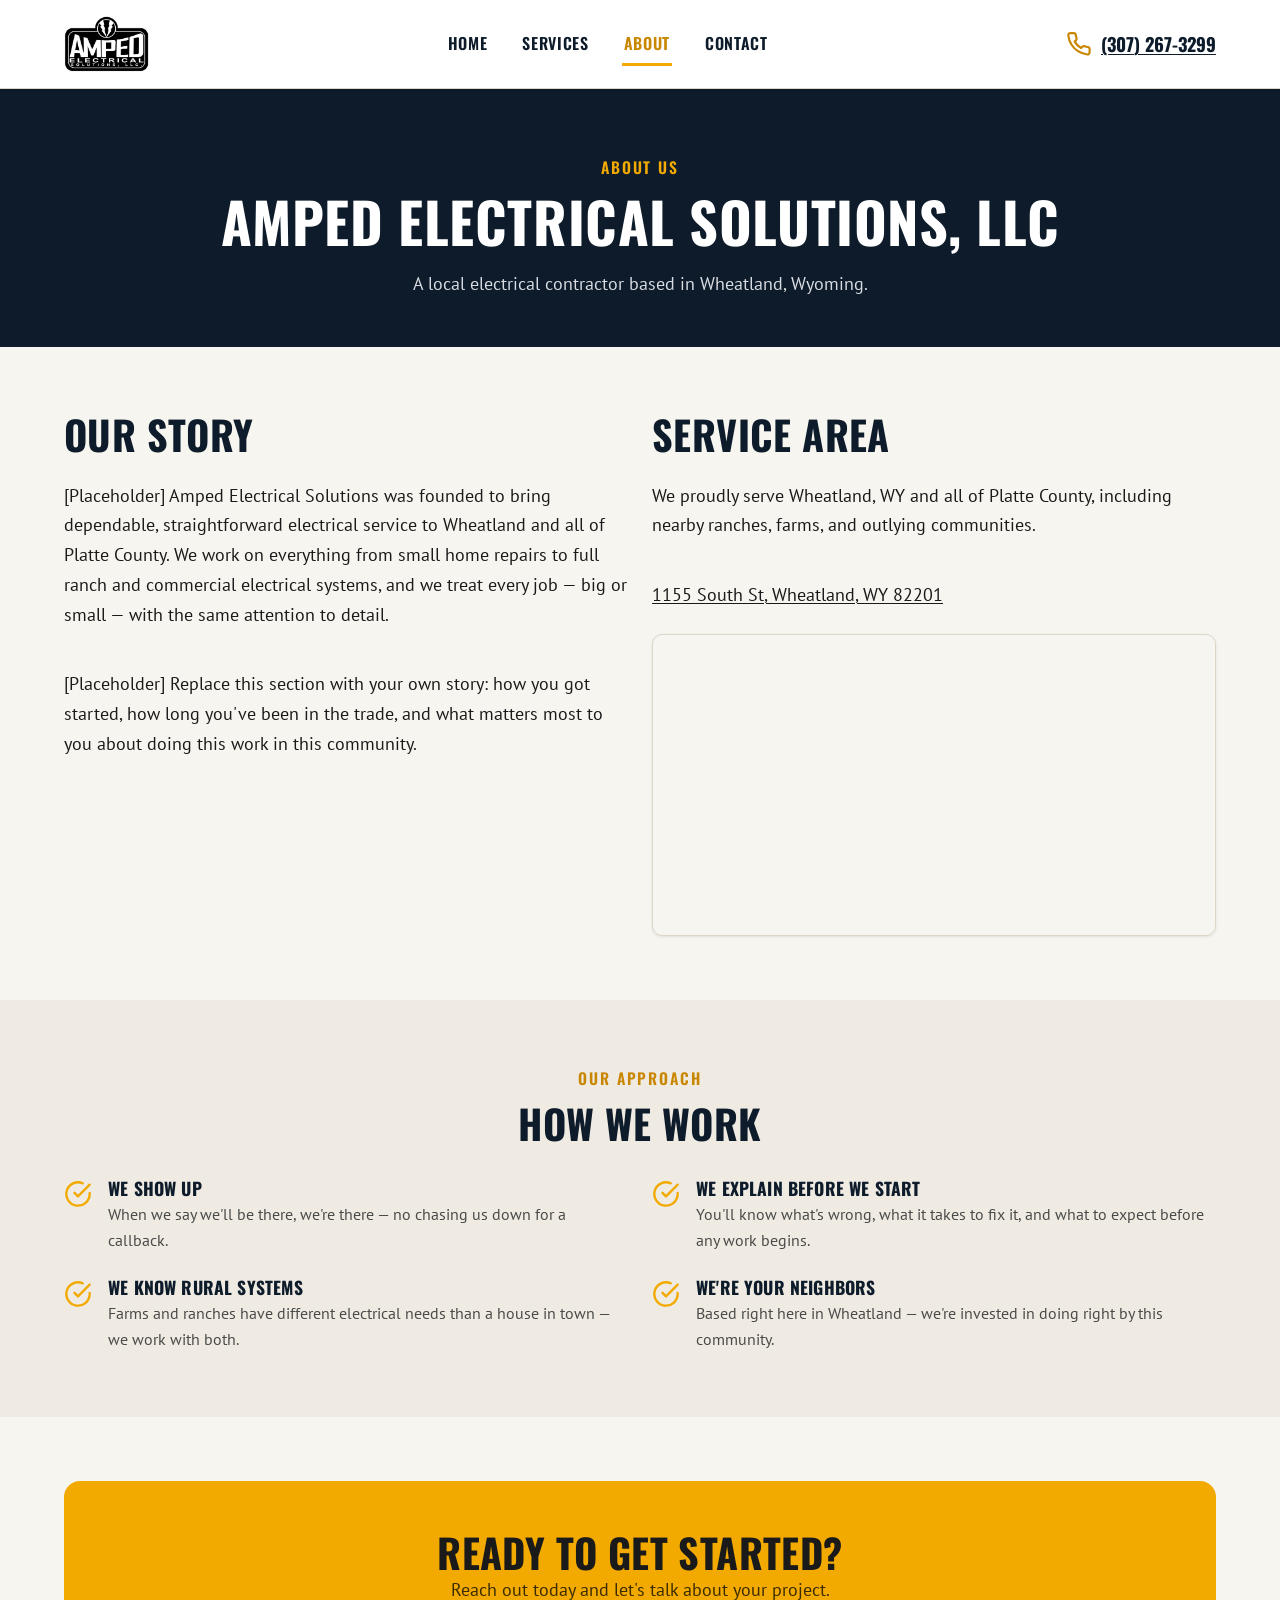
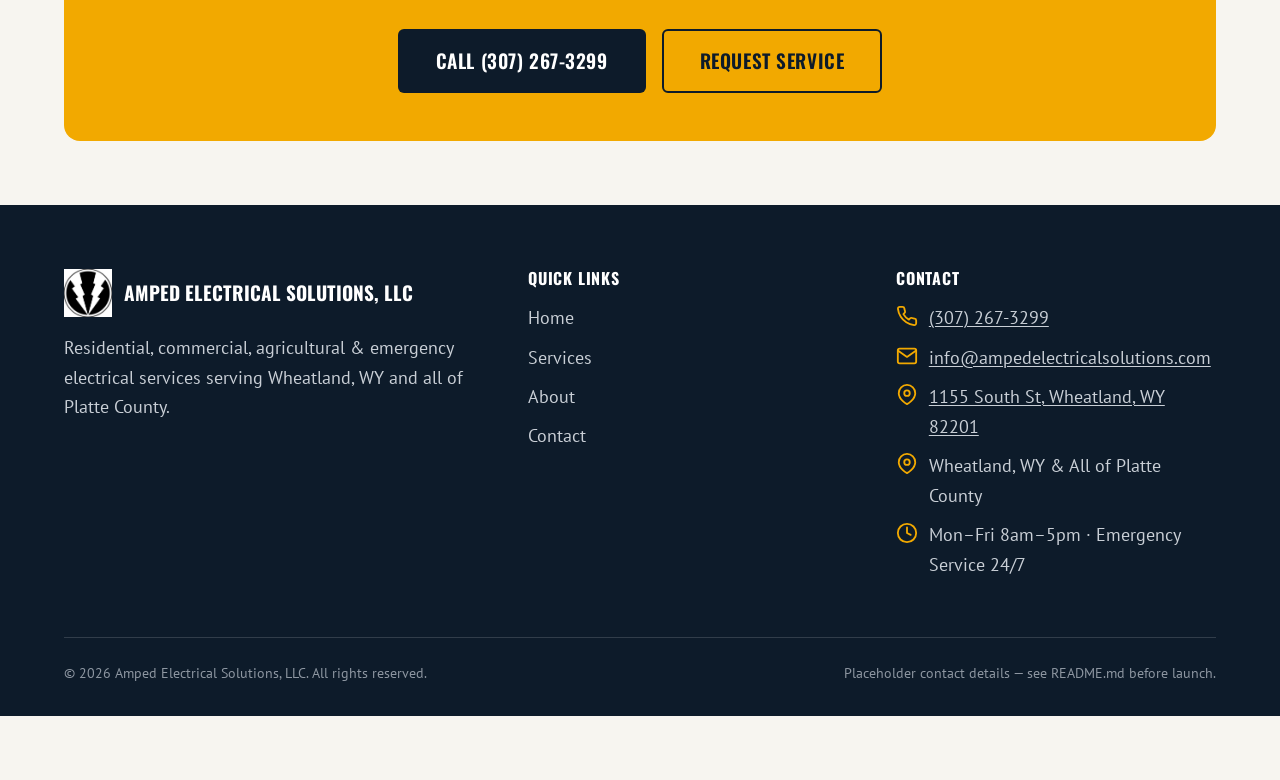
==== about.html @ ca1d5d96 "Initial commit: Amped Electrical Solutions website 4-page static site (Home, Services, About, Contac" ====
<!DOCTYPE html>
<html lang="en">
<head>
  <meta charset="UTF-8">
  <meta name="viewport" content="width=device-width, initial-scale=1">
  <title>About Us | Amped Electrical Solutions, LLC</title>
  <meta name="description" content="Amped Electrical Solutions, LLC is a local electrical contractor serving Wheatland, WY and all of Platte County.">
  <meta name="theme-color" content="#0D1B2A">
  <link rel="canonical" href="https://ampedelectricalsolutions.com/about.html">
  <link rel="icon" type="image/png" href="assets/images/logo-icon.png">
  <link rel="apple-touch-icon" href="assets/images/logo-icon.png">
  <meta property="og:type" content="website">
  <meta property="og:url" content="https://ampedelectricalsolutions.com/about.html">
  <meta property="og:title" content="About Us | Amped Electrical Solutions, LLC">
  <meta property="og:description" content="Amped Electrical Solutions, LLC is a local electrical contractor serving Wheatland, WY and all of Platte County.">
  <meta property="og:image" content="https://ampedelectricalsolutions.com/assets/images/logo-main.png">
  <link rel="preconnect" href="https://fonts.googleapis.com">
  <link rel="preconnect" href="https://fonts.gstatic.com" crossorigin>
  <link href="https://fonts.googleapis.com/css2?family=Oswald:wght@500;600;700&family=PT+Sans:wght@400;700&display=swap" rel="stylesheet">
  <link rel="stylesheet" href="assets/css/styles.css">
</head>
<body>
  <a class="skip-link" href="#main">Skip to main content</a>

  <header class="site-header">
    <div class="container">
      <a href="index.html" class="logo-link" aria-label="Amped Electrical Solutions, LLC — Home">
        <img class="logo-img" src="assets/images/logo-main.png" alt="Amped Electrical Solutions, LLC"
             width="210" height="135"
             onerror="this.style.display='none'; this.nextElementSibling.style.display='flex';">
        <span class="logo-wordmark" style="display:none;">
          <span class="name">Amped Electrical</span>
          <span class="tagline">Solutions, LLC</span>
        </span>
      </a>

      <button class="nav-toggle" aria-expanded="false" aria-controls="main-nav">
        <svg viewBox="0 0 24 24" fill="none" stroke="currentColor" stroke-width="2" stroke-linecap="round" aria-hidden="true"><line x1="3" y1="6" x2="21" y2="6"/><line x1="3" y1="12" x2="21" y2="12"/><line x1="3" y1="18" x2="21" y2="18"/></svg>
        Menu
      </button>

      <nav class="main-nav" id="main-nav" aria-label="Primary">
        <ul>
          <li><a href="index.html">Home</a></li>
          <li><a href="services.html">Services</a></li>
          <li><a href="about.html" aria-current="page">About</a></li>
          <li><a href="contact.html">Contact</a></li>
        </ul>
      </nav>

      <div class="header-actions">
        <a class="header-phone" href="tel:+13072673299">
          <svg viewBox="0 0 24 24" fill="none" stroke="currentColor" stroke-width="2" stroke-linecap="round" stroke-linejoin="round" aria-hidden="true"><path d="M22 16.92v3a2 2 0 0 1-2.18 2 19.79 19.79 0 0 1-8.63-3.07 19.5 19.5 0 0 1-6-6 19.79 19.79 0 0 1-3.07-8.67A2 2 0 0 1 4.11 2h3a2 2 0 0 1 2 1.72c.127.96.361 1.903.7 2.81a2 2 0 0 1-.45 2.11L8.09 9.91a16 16 0 0 0 6 6l1.27-1.27a2 2 0 0 1 2.11-.45c.907.339 1.85.573 2.81.7A2 2 0 0 1 22 16.92z"/></svg>
          <span class="phone-text">(307) 267-3299</span>
        </a>
      </div>
    </div>
  </header>

  <main id="main">

    <section class="page-hero">
      <div class="container">
        <span class="eyebrow">About Us</span>
        <h1>Amped Electrical Solutions, LLC</h1>
        <p>A local electrical contractor based in Wheatland, Wyoming.</p>
      </div>
    </section>

    <section>
      <div class="container">
        <div class="grid grid-2" style="align-items:flex-start;">
          <div class="stack">
            <h2>Our Story</h2>
            <p>[Placeholder] Amped Electrical Solutions was founded to bring dependable, straightforward electrical service to Wheatland and all of Platte County. We work on everything from small home repairs to full ranch and commercial electrical systems, and we treat every job — big or small — with the same attention to detail.</p>
            <p>[Placeholder] Replace this section with your own story: how you got started, how long you've been in the trade, and what matters most to you about doing this work in this community.</p>
          </div>

          <div class="stack">
            <h2>Service Area</h2>
            <p>We proudly serve Wheatland, WY and all of Platte County, including nearby ranches, farms, and outlying communities.</p>
            <p>
              <a href="https://www.google.com/maps/search/?api=1&query=1155+South+St%2C+Wheatland%2C+WY+82201" target="_blank" rel="noopener">1155 South St, Wheatland, WY 82201</a>
            </p>
            <div class="map-embed">
              <iframe title="Map showing Amped Electrical Solutions, LLC at 1155 South St, Wheatland, WY 82201"
                      src="https://www.google.com/maps?q=1155+South+St,+Wheatland,+WY+82201&output=embed"
                      loading="lazy" referrerpolicy="no-referrer-when-downgrade"></iframe>
            </div>
          </div>
        </div>
      </div>
    </section>

    <section class="section-alt">
      <div class="container">
        <div class="section-head center">
          <span class="eyebrow">Our Approach</span>
          <h2>How We Work</h2>
        </div>
        <div class="grid grid-2">
          <div class="reason">
            <svg viewBox="0 0 24 24" fill="none" stroke="currentColor" stroke-width="2" stroke-linecap="round" stroke-linejoin="round" aria-hidden="true"><path d="M22 11.08V12a10 10 0 1 1-5.93-9.14"/><polyline points="22 4 12 14.01 9 11.01"/></svg>
            <div>
              <h3>We Show Up</h3>
              <p>When we say we'll be there, we're there — no chasing us down for a callback.</p>
            </div>
          </div>
          <div class="reason">
            <svg viewBox="0 0 24 24" fill="none" stroke="currentColor" stroke-width="2" stroke-linecap="round" stroke-linejoin="round" aria-hidden="true"><path d="M22 11.08V12a10 10 0 1 1-5.93-9.14"/><polyline points="22 4 12 14.01 9 11.01"/></svg>
            <div>
              <h3>We Explain Before We Start</h3>
              <p>You'll know what's wrong, what it takes to fix it, and what to expect before any work begins.</p>
            </div>
          </div>
          <div class="reason">
            <svg viewBox="0 0 24 24" fill="none" stroke="currentColor" stroke-width="2" stroke-linecap="round" stroke-linejoin="round" aria-hidden="true"><path d="M22 11.08V12a10 10 0 1 1-5.93-9.14"/><polyline points="22 4 12 14.01 9 11.01"/></svg>
            <div>
              <h3>We Know Rural Systems</h3>
              <p>Farms and ranches have different electrical needs than a house in town — we work with both.</p>
            </div>
          </div>
          <div class="reason">
            <svg viewBox="0 0 24 24" fill="none" stroke="currentColor" stroke-width="2" stroke-linecap="round" stroke-linejoin="round" aria-hidden="true"><path d="M22 11.08V12a10 10 0 1 1-5.93-9.14"/><polyline points="22 4 12 14.01 9 11.01"/></svg>
            <div>
              <h3>We're Your Neighbors</h3>
              <p>Based right here in Wheatland — we're invested in doing right by this community.</p>
            </div>
          </div>
        </div>
      </div>
    </section>

    <section>
      <div class="container">
        <div class="cta-banner">
          <h2>Ready to Get Started?</h2>
          <p>Reach out today and let's talk about your project.</p>
          <div class="hero-actions">
            <a class="btn btn-navy btn-lg" href="tel:+13072673299">Call (307) 267-3299</a>
            <a class="btn btn-outline btn-lg" href="contact.html#contact-form">Request Service</a>
          </div>
        </div>
      </div>
    </section>

  </main>

  <footer class="site-footer">
    <div class="container">
      <div class="footer-grid">
        <div>
          <div class="footer-brand">
            <img src="assets/images/logo-icon.png" alt="" width="48" height="48" onerror="this.style.display='none';">
            <span class="name">Amped Electrical Solutions, LLC</span>
          </div>
          <p>Residential, commercial, agricultural &amp; emergency electrical services serving Wheatland, WY and all of Platte County.</p>
        </div>

        <div>
          <h4>Quick Links</h4>
          <nav class="footer-links" aria-label="Footer">
            <a href="index.html">Home</a>
            <a href="services.html">Services</a>
            <a href="about.html">About</a>
            <a href="contact.html">Contact</a>
          </nav>
        </div>

        <div>
          <h4>Contact</h4>
          <div class="footer-contact-item">
            <svg viewBox="0 0 24 24" fill="none" stroke="currentColor" stroke-width="2" stroke-linecap="round" stroke-linejoin="round" aria-hidden="true"><path d="M22 16.92v3a2 2 0 0 1-2.18 2 19.79 19.79 0 0 1-8.63-3.07 19.5 19.5 0 0 1-6-6 19.79 19.79 0 0 1-3.07-8.67A2 2 0 0 1 4.11 2h3a2 2 0 0 1 2 1.72c.127.96.361 1.903.7 2.81a2 2 0 0 1-.45 2.11L8.09 9.91a16 16 0 0 0 6 6l1.27-1.27a2 2 0 0 1 2.11-.45c.907.339 1.85.573 2.81.7A2 2 0 0 1 22 16.92z"/></svg>
            <a href="tel:+13072673299">(307) 267-3299</a>
          </div>
          <div class="footer-contact-item">
            <svg viewBox="0 0 24 24" fill="none" stroke="currentColor" stroke-width="2" stroke-linecap="round" stroke-linejoin="round" aria-hidden="true"><rect x="2" y="4" width="20" height="16" rx="2"/><path d="M22 6l-10 7L2 6"/></svg>
            <a href="mailto:info@ampedelectricalsolutions.com">info@ampedelectricalsolutions.com</a>
          </div>
          <div class="footer-contact-item">
            <svg viewBox="0 0 24 24" fill="none" stroke="currentColor" stroke-width="2" stroke-linecap="round" stroke-linejoin="round" aria-hidden="true"><path d="M21 10c0 7-9 12-9 12s-9-5-9-12a9 9 0 0 1 18 0z"/><circle cx="12" cy="10" r="3"/></svg>
            <a href="https://www.google.com/maps/search/?api=1&query=1155+South+St%2C+Wheatland%2C+WY+82201" target="_blank" rel="noopener">1155 South St, Wheatland, WY 82201</a>
          </div>
          <div class="footer-contact-item">
            <svg viewBox="0 0 24 24" fill="none" stroke="currentColor" stroke-width="2" stroke-linecap="round" stroke-linejoin="round" aria-hidden="true"><path d="M21 10c0 7-9 12-9 12s-9-5-9-12a9 9 0 0 1 18 0z"/><circle cx="12" cy="10" r="3"/></svg>
            <span>Wheatland, WY &amp; All of Platte County</span>
          </div>
          <div class="footer-contact-item">
            <svg viewBox="0 0 24 24" fill="none" stroke="currentColor" stroke-width="2" stroke-linecap="round" stroke-linejoin="round" aria-hidden="true"><circle cx="12" cy="12" r="10"/><polyline points="12 6 12 12 16 14"/></svg>
            <span>Mon–Fri 8am–5pm · Emergency Service 24/7</span>
          </div>
        </div>
      </div>

      <div class="footer-bottom">
        <span>&copy; <span data-current-year>2026</span> Amped Electrical Solutions, LLC. All rights reserved.</span>
        <span>Placeholder contact details — see README.md before launch.</span>
      </div>
    </div>
  </footer>

  <div class="call-bar">
    <a href="tel:+13072673299">
      <svg viewBox="0 0 24 24" fill="none" stroke="currentColor" stroke-width="2" stroke-linecap="round" stroke-linejoin="round" aria-hidden="true"><path d="M22 16.92v3a2 2 0 0 1-2.18 2 19.79 19.79 0 0 1-8.63-3.07 19.5 19.5 0 0 1-6-6 19.79 19.79 0 0 1-3.07-8.67A2 2 0 0 1 4.11 2h3a2 2 0 0 1 2 1.72c.127.96.361 1.903.7 2.81a2 2 0 0 1-.45 2.11L8.09 9.91a16 16 0 0 0 6 6l1.27-1.27a2 2 0 0 1 2.11-.45c.907.339 1.85.573 2.81.7A2 2 0 0 1 22 16.92z"/></svg>
      Call Now: (307) 267-3299
    </a>
  </div>

  <script src="assets/js/script.js"></script>
</body>
</html>
---- assets/css/styles.css ----
/* ==========================================================================
   Amped Electrical Solutions, LLC — Site Stylesheet
   ========================================================================== */

/* ---------- Design Tokens ---------- */
:root {
  /* Color */
  --color-bg: #F7F5F0;
  --color-surface: #FFFFFF;
  --color-surface-alt: #EFEBE3;
  --color-text: #1A1A1A;
  --color-text-secondary: #4A4A48;
  --color-border: #DDD6C7;

  --color-navy: #0D1B2A;
  --color-navy-light: #16283D;
  --color-amber: #F2A900;
  --color-amber-dark: #C98600;
  --color-emergency: #B3261E;
  --color-emergency-dark: #8F1E18;

  --color-on-navy: #FFFFFF;
  --color-on-amber: #1A1A1A;

  --focus-ring: 3px solid #1A6FD1;

  /* Typography */
  --font-heading: "Oswald", "Arial Narrow", sans-serif;
  --font-body: "PT Sans", Arial, sans-serif;

  --fs-body: 1.125rem;      /* 18px */
  --fs-small: 0.975rem;     /* ~15.6px */
  --fs-h1: clamp(2.25rem, 5vw + 1rem, 3.5rem);
  --fs-h2: clamp(1.75rem, 3vw + 1rem, 2.5rem);
  --fs-h3: clamp(1.25rem, 1.5vw + 1rem, 1.5rem);
  --lh-body: 1.65;
  --lh-heading: 1.15;

  /* Spacing scale (4pt rhythm) */
  --space-1: 0.5rem;
  --space-2: 1rem;
  --space-3: 1.5rem;
  --space-4: 2rem;
  --space-5: 3rem;
  --space-6: 4rem;
  --space-7: 6rem;

  /* Layout */
  --container-max: 1200px;
  --radius-sm: 6px;
  --radius-md: 10px;
  --radius-lg: 16px;
  --shadow-sm: 0 1px 3px rgba(13, 27, 42, 0.10);
  --shadow-md: 0 6px 20px rgba(13, 27, 42, 0.12);

  --transition-fast: 150ms ease-out;
  --transition-base: 220ms ease-out;

  --header-height: 88px;
  --call-bar-height: 64px;
}

/* ---------- Reset ---------- */
*, *::before, *::after { box-sizing: border-box; }
html, body, h1, h2, h3, h4, p, figure, blockquote, dl, dd { margin: 0; }
html { scroll-behavior: smooth; }
@media (prefers-reduced-motion: reduce) {
  html { scroll-behavior: auto; }
  *, *::before, *::after {
    animation-duration: 0.01ms !important;
    animation-iteration-count: 1 !important;
    transition-duration: 0.01ms !important;
    scroll-behavior: auto !important;
  }
}
img, picture, svg { display: block; max-width: 100%; }
input, button, textarea, select { font: inherit; color: inherit; }
button { cursor: pointer; }
a { color: inherit; }
ul, ol { list-style: none; margin: 0; padding: 0; }

/* ---------- Base ---------- */
body {
  font-family: var(--font-body);
  font-size: var(--fs-body);
  line-height: var(--lh-body);
  color: var(--color-text);
  background: var(--color-bg);
  min-height: 100dvh;
  padding-bottom: var(--call-bar-height);
}

h1, h2, h3, h4 {
  font-family: var(--font-heading);
  line-height: var(--lh-heading);
  text-transform: uppercase;
  letter-spacing: 0.01em;
  color: var(--color-navy);
}
h1 { font-size: var(--fs-h1); }
h2 { font-size: var(--fs-h2); }
h3 { font-size: var(--fs-h3); }

p { max-width: 68ch; }
p + p { margin-top: var(--space-2); }

a { text-decoration: underline; text-decoration-thickness: 1px; text-underline-offset: 2px; }
a.no-underline, nav a, .btn, .logo-link, .card a.card-link { text-decoration: none; }

:focus-visible { outline: var(--focus-ring); outline-offset: 2px; border-radius: 4px; }

.container {
  width: 100%;
  max-width: var(--container-max);
  margin-inline: auto;
  padding-inline: var(--space-3);
}

.visually-hidden {
  position: absolute; width: 1px; height: 1px;
  overflow: hidden; clip: rect(0 0 0 0); white-space: nowrap;
}

.skip-link {
  position: absolute; left: -999px; top: 0;
  background: var(--color-amber); color: var(--color-on-amber);
  padding: var(--space-1) var(--space-2); z-index: 200;
  font-weight: 700; border-radius: 0 0 var(--radius-sm) 0;
}
.skip-link:focus { left: 0; }

section { padding-block: var(--space-6); }
section.tight { padding-block: var(--space-5); }

.eyebrow {
  display: inline-block;
  font-family: var(--font-heading);
  font-weight: 600;
  letter-spacing: 0.12em;
  text-transform: uppercase;
  color: var(--color-amber-dark);
  font-size: var(--fs-small);
  margin-bottom: var(--space-1);
}

.section-head { max-width: 62ch; margin-bottom: var(--space-4); }
.section-head p { color: var(--color-text-secondary); margin-top: var(--space-2); }
.center { text-align: center; margin-inline: auto; }

/* ---------- Buttons ---------- */
.btn {
  display: inline-flex;
  align-items: center;
  justify-content: center;
  gap: 0.6em;
  min-height: 3.25rem;
  padding: 0.9rem 1.75rem;
  font-family: var(--font-heading);
  font-weight: 600;
  font-size: 1.1rem;
  letter-spacing: 0.03em;
  text-transform: uppercase;
  border-radius: var(--radius-sm);
  border: 2px solid transparent;
  transition: transform var(--transition-fast), box-shadow var(--transition-fast), background-color var(--transition-fast);
  white-space: nowrap;
}
.btn:active { transform: scale(0.98); }
.btn svg { width: 1.3em; height: 1.3em; flex-shrink: 0; }

.btn-primary {
  background: var(--color-amber);
  color: var(--color-on-amber);
}
.btn-primary:hover { background: var(--color-amber-dark); box-shadow: var(--shadow-sm); }

.btn-navy {
  background: var(--color-navy);
  color: var(--color-on-navy);
}
.btn-navy:hover { background: var(--color-navy-light); box-shadow: var(--shadow-sm); }

.btn-outline {
  background: transparent;
  border-color: var(--color-navy);
  color: var(--color-navy);
}
.btn-outline:hover { background: var(--color-navy); color: var(--color-on-navy); }

.btn-outline.on-dark {
  border-color: var(--color-on-navy);
  color: var(--color-on-navy);
}
.btn-outline.on-dark:hover { background: var(--color-on-navy); color: var(--color-navy); }

.btn-block { width: 100%; }
.btn-lg { min-height: 3.75rem; font-size: 1.2rem; padding-inline: 2.25rem; }

/* ---------- Header ---------- */
.site-header {
  position: sticky;
  top: 0;
  z-index: 100;
  background: var(--color-surface);
  border-bottom: 1px solid var(--color-border);
  box-shadow: var(--shadow-sm);
}
.site-header .container {
  display: flex;
  align-items: center;
  justify-content: space-between;
  min-height: var(--header-height);
  gap: var(--space-2);
}

.logo-link { display: flex; align-items: center; gap: 0.75rem; flex-shrink: 0; }
.logo-link img { height: 56px; width: auto; }
.logo-wordmark {
  display: flex; flex-direction: column; line-height: 1.1;
  font-family: var(--font-heading);
}
.logo-wordmark .name { font-size: 1.35rem; font-weight: 700; color: var(--color-navy); text-transform: uppercase; }
.logo-wordmark .tagline { font-size: 0.7rem; letter-spacing: 0.08em; color: var(--color-text-secondary); text-transform: uppercase; }

.header-actions { display: flex; align-items: center; gap: var(--space-3); }

.header-phone {
  display: flex; align-items: center; gap: 0.5em;
  font-family: var(--font-heading);
  font-weight: 700;
  font-size: 1.15rem;
  color: var(--color-navy);
}
.header-phone svg { width: 1.4em; height: 1.4em; color: var(--color-amber-dark); flex-shrink: 0; }

.main-nav ul { display: flex; gap: var(--space-4); align-items: center; }
.main-nav a {
  font-family: var(--font-heading);
  font-weight: 600;
  letter-spacing: 0.04em;
  text-transform: uppercase;
  font-size: 1rem;
  color: var(--color-navy);
  padding: 0.5rem 0.1rem;
  border-bottom: 3px solid transparent;
  transition: border-color var(--transition-fast), color var(--transition-fast);
}
.main-nav a:hover { border-color: var(--color-amber); }
.main-nav a[aria-current="page"] { border-color: var(--color-amber); color: var(--color-amber-dark); }

.nav-toggle {
  display: none;
  align-items: center;
  gap: 0.5rem;
  background: var(--color-navy);
  color: var(--color-on-navy);
  border: none;
  padding: 0.65rem 1rem;
  border-radius: var(--radius-sm);
  font-family: var(--font-heading);
  font-weight: 600;
  letter-spacing: 0.04em;
  text-transform: uppercase;
  min-height: 44px;
}
.nav-toggle svg { width: 1.4em; height: 1.4em; }

@media (max-width: 860px) {
  .main-nav {
    position: fixed;
    inset: var(--header-height) 0 auto 0;
    background: var(--color-surface);
    border-bottom: 1px solid var(--color-border);
    box-shadow: var(--shadow-md);
    padding: var(--space-2) var(--space-3) var(--space-4);
    transform: translateY(-8px);
    opacity: 0;
    visibility: hidden;
    transition: opacity var(--transition-base), transform var(--transition-base), visibility var(--transition-base);
  }
  .main-nav.is-open { opacity: 1; visibility: visible; transform: translateY(0); }
  .main-nav ul { flex-direction: column; align-items: stretch; gap: 0; }
  .main-nav li { border-bottom: 1px solid var(--color-border); }
  .main-nav li:last-child { border-bottom: none; }
  .main-nav a { display: block; padding: 1rem 0.25rem; border-bottom: none; font-size: 1.15rem; }
  .main-nav a[aria-current="page"] { background: var(--color-surface-alt); }
  .nav-toggle { display: inline-flex; }
  .header-phone .phone-text { display: none; }
}

@media (min-width: 861px) {
  .header-phone .phone-text { display: inline; }
}

/* ---------- Sticky mobile call bar ---------- */
.call-bar {
  display: none;
  position: fixed;
  bottom: 0; left: 0; right: 0;
  height: var(--call-bar-height);
  background: var(--color-emergency);
  z-index: 150;
  box-shadow: 0 -4px 16px rgba(0,0,0,0.2);
}
.call-bar a {
  height: 100%;
  display: flex; align-items: center; justify-content: center; gap: 0.6rem;
  color: #fff;
  font-family: var(--font-heading);
  font-weight: 700;
  font-size: 1.15rem;
  letter-spacing: 0.03em;
  text-transform: uppercase;
}
.call-bar svg { width: 1.5em; height: 1.5em; }
@media (max-width: 860px) {
  .call-bar { display: block; }
}

/* ---------- Hero ---------- */
.hero {
  background: linear-gradient(180deg, var(--color-navy) 0%, var(--color-navy-light) 100%);
  color: var(--color-on-navy);
  padding-block: var(--space-7) var(--space-6);
  position: relative;
  overflow: hidden;
}
.hero .container {
  display: grid;
  grid-template-columns: 1.1fr 0.9fr;
  gap: var(--space-5);
  align-items: center;
}
.hero h1 { color: #fff; }
.hero .eyebrow { color: var(--color-amber); }
.hero-lede { color: #D9DDE3; font-size: 1.2rem; margin-top: var(--space-2); max-width: 42ch; }
.hero-actions { display: flex; flex-wrap: wrap; gap: var(--space-2); margin-top: var(--space-4); }
.hero-badges { display: flex; flex-wrap: wrap; gap: var(--space-3); margin-top: var(--space-5); }
.hero-badge { display: flex; align-items: center; gap: 0.6em; color: #D9DDE3; font-size: var(--fs-small); }
.hero-badge svg { width: 1.5em; height: 1.5em; color: var(--color-amber); flex-shrink: 0; }

.hero-art {
  background: var(--color-navy-light);
  border: 1px solid rgba(255,255,255,0.12);
  border-radius: var(--radius-lg);
  aspect-ratio: 4/3;
  display: flex;
  align-items: center;
  justify-content: center;
  padding: var(--space-4);
}
.hero-art img { max-height: 220px; width: auto; }

@media (max-width: 900px) {
  .hero .container { grid-template-columns: 1fr; }
  .hero-art { order: -1; max-width: 320px; margin-inline: auto; }
}

/* ---------- Cards / Services ---------- */
.grid { display: grid; gap: var(--space-3); }
.grid-2 { grid-template-columns: repeat(2, 1fr); }
.grid-3 { grid-template-columns: repeat(3, 1fr); }
.grid-4 { grid-template-columns: repeat(4, 1fr); }
@media (max-width: 960px) { .grid-3, .grid-4 { grid-template-columns: repeat(2, 1fr); } }
@media (max-width: 640px) { .grid-2, .grid-3, .grid-4 { grid-template-columns: 1fr; } }

.card {
  background: var(--color-surface);
  border: 1px solid var(--color-border);
  border-radius: var(--radius-md);
  padding: var(--space-4);
  box-shadow: var(--shadow-sm);
  transition: box-shadow var(--transition-base), transform var(--transition-base);
}
.card:hover { box-shadow: var(--shadow-md); transform: translateY(-2px); }
.card-icon {
  width: 56px; height: 56px;
  display: flex; align-items: center; justify-content: center;
  background: var(--color-surface-alt);
  border-radius: var(--radius-sm);
  margin-bottom: var(--space-2);
  color: var(--color-navy);
}
.card-icon svg { width: 30px; height: 30px; }
.card h3 { margin-bottom: 0.5rem; }
.card p { color: var(--color-text-secondary); font-size: var(--fs-small); }
.card.is-emergency { border-color: var(--color-emergency); }
.card.is-emergency .card-icon { background: var(--color-emergency); color: #fff; }

.card-link-row { margin-top: var(--space-2); display: flex; align-items: center; gap: 0.4em; font-family: var(--font-heading); font-weight: 600; text-transform: uppercase; font-size: var(--fs-small); color: var(--color-amber-dark); }
.card-link-row svg { width: 1.1em; height: 1.1em; }

/* ---------- Alt / dark section ---------- */
.section-navy {
  background: var(--color-navy);
  color: var(--color-on-navy);
}
.section-navy h2, .section-navy .eyebrow { color: #fff; }
.section-navy .eyebrow { color: var(--color-amber); }
.section-navy p { color: #D9DDE3; }
.section-alt { background: var(--color-surface-alt); }

/* ---------- Why us list ---------- */
.reason { display: flex; gap: var(--space-2); align-items: flex-start; }
.reason svg { width: 28px; height: 28px; color: var(--color-amber); flex-shrink: 0; margin-top: 0.15em; }
.reason h3 { font-size: 1.1rem; margin-bottom: 0.25rem; }
.reason p { color: var(--color-text-secondary); font-size: var(--fs-small); margin: 0; }

/* ---------- CTA banner ---------- */
.cta-banner {
  background: var(--color-amber);
  color: var(--color-on-amber);
  border-radius: var(--radius-lg);
  padding: var(--space-5);
  text-align: center;
}
.cta-banner h2 { color: var(--color-on-amber); }
.cta-banner p { margin-inline: auto; color: #3A2C00; }
.cta-banner .hero-actions { justify-content: center; margin-top: var(--space-3); }

/* ---------- Forms ---------- */
.form-grid { display: grid; gap: var(--space-3); }
.field { display: flex; flex-direction: column; gap: 0.4rem; }
.field label { font-weight: 700; font-size: var(--fs-small); }
.field .required { color: var(--color-emergency); }
.field .hint { color: var(--color-text-secondary); font-size: 0.85rem; }
.field input, .field select, .field textarea {
  border: 2px solid var(--color-border);
  border-radius: var(--radius-sm);
  padding: 0.85rem 1rem;
  background: var(--color-surface);
  font-size: 1.05rem;
  min-height: 3rem;
}
.field textarea { min-height: 8rem; resize: vertical; }
.field input:focus-visible, .field select:focus-visible, .field textarea:focus-visible {
  outline: var(--focus-ring); outline-offset: 1px;
}
.field.has-error input, .field.has-error select, .field.has-error textarea {
  border-color: var(--color-emergency);
}
.field-error {
  color: var(--color-emergency-dark);
  font-size: 0.9rem;
  font-weight: 700;
  display: none;
}
.field.has-error .field-error { display: block; }

.form-status {
  padding: var(--space-2) var(--space-3);
  border-radius: var(--radius-sm);
  font-weight: 700;
  display: none;
}
.form-status.is-success { display: block; background: #DFF3E0; color: #1E5A26; border: 2px solid #1E5A26; }
.form-status.is-error { display: block; background: #FBE1DF; color: var(--color-emergency-dark); border: 2px solid var(--color-emergency); }

/* ---------- Info blocks (contact/about) ---------- */
.info-list { display: flex; flex-direction: column; gap: var(--space-3); }
.info-item { display: flex; gap: var(--space-2); align-items: flex-start; }
.info-item svg { width: 28px; height: 28px; color: var(--color-amber-dark); flex-shrink: 0; margin-top: 0.1em; }
.info-item h3 { font-size: 1.05rem; margin-bottom: 0.2rem; }
.info-item p { color: var(--color-text-secondary); margin: 0; font-size: var(--fs-small); }

.map-placeholder {
  background: var(--color-surface-alt);
  border: 2px dashed var(--color-border);
  border-radius: var(--radius-md);
  min-height: 260px;
  display: flex;
  align-items: center;
  justify-content: center;
  text-align: center;
  color: var(--color-text-secondary);
  padding: var(--space-3);
}

.map-embed {
  border: 1px solid var(--color-border);
  border-radius: var(--radius-md);
  overflow: hidden;
  box-shadow: var(--shadow-sm);
}
.map-embed iframe { display: block; width: 100%; height: 300px; border: 0; }

/* ---------- Footer ---------- */
.site-footer {
  background: var(--color-navy);
  color: #C9CFD6;
  padding-block: var(--space-6) var(--space-4);
}
.footer-grid {
  display: grid;
  grid-template-columns: 1.3fr 1fr 1fr;
  gap: var(--space-5);
}
@media (max-width: 760px) { .footer-grid { grid-template-columns: 1fr; gap: var(--space-4); } }
.footer-brand { display: flex; align-items: center; gap: 0.75rem; margin-bottom: var(--space-2); }
.footer-brand img { height: 48px; }
.footer-brand .name { font-family: var(--font-heading); font-weight: 700; font-size: 1.2rem; color: #fff; text-transform: uppercase; }
.site-footer h4 {
  font-family: var(--font-heading); color: #fff; text-transform: uppercase;
  letter-spacing: 0.05em; font-size: 1rem; margin-bottom: var(--space-2);
}
.footer-links { display: flex; flex-direction: column; gap: 0.6rem; }
.footer-links a { color: #C9CFD6; }
.footer-links a:hover { color: var(--color-amber); }
.footer-contact-item { display: flex; gap: 0.6em; align-items: flex-start; margin-bottom: 0.6rem; }
.footer-contact-item svg { width: 22px; height: 22px; color: var(--color-amber); flex-shrink: 0; margin-top: 0.1em; }
.footer-bottom {
  border-top: 1px solid rgba(255,255,255,0.15);
  margin-top: var(--space-5);
  padding-top: var(--space-3);
  display: flex; justify-content: space-between; flex-wrap: wrap; gap: var(--space-2);
  font-size: 0.85rem; color: #8D96A1;
}

/* ---------- Page hero (non-home pages) ---------- */
.page-hero {
  background: var(--color-navy);
  color: #fff;
  padding-block: var(--space-6) var(--space-5);
  text-align: center;
}
.page-hero h1 { color: #fff; }
.page-hero .eyebrow { color: var(--color-amber); }
.page-hero p { margin-inline: auto; color: #D9DDE3; margin-top: var(--space-2); }

/* ---------- Utility ---------- */
.stack { display: flex; flex-direction: column; gap: var(--space-3); }
.text-secondary { color: var(--color-text-secondary); }
.mt-0 { margin-top: 0 !important; }
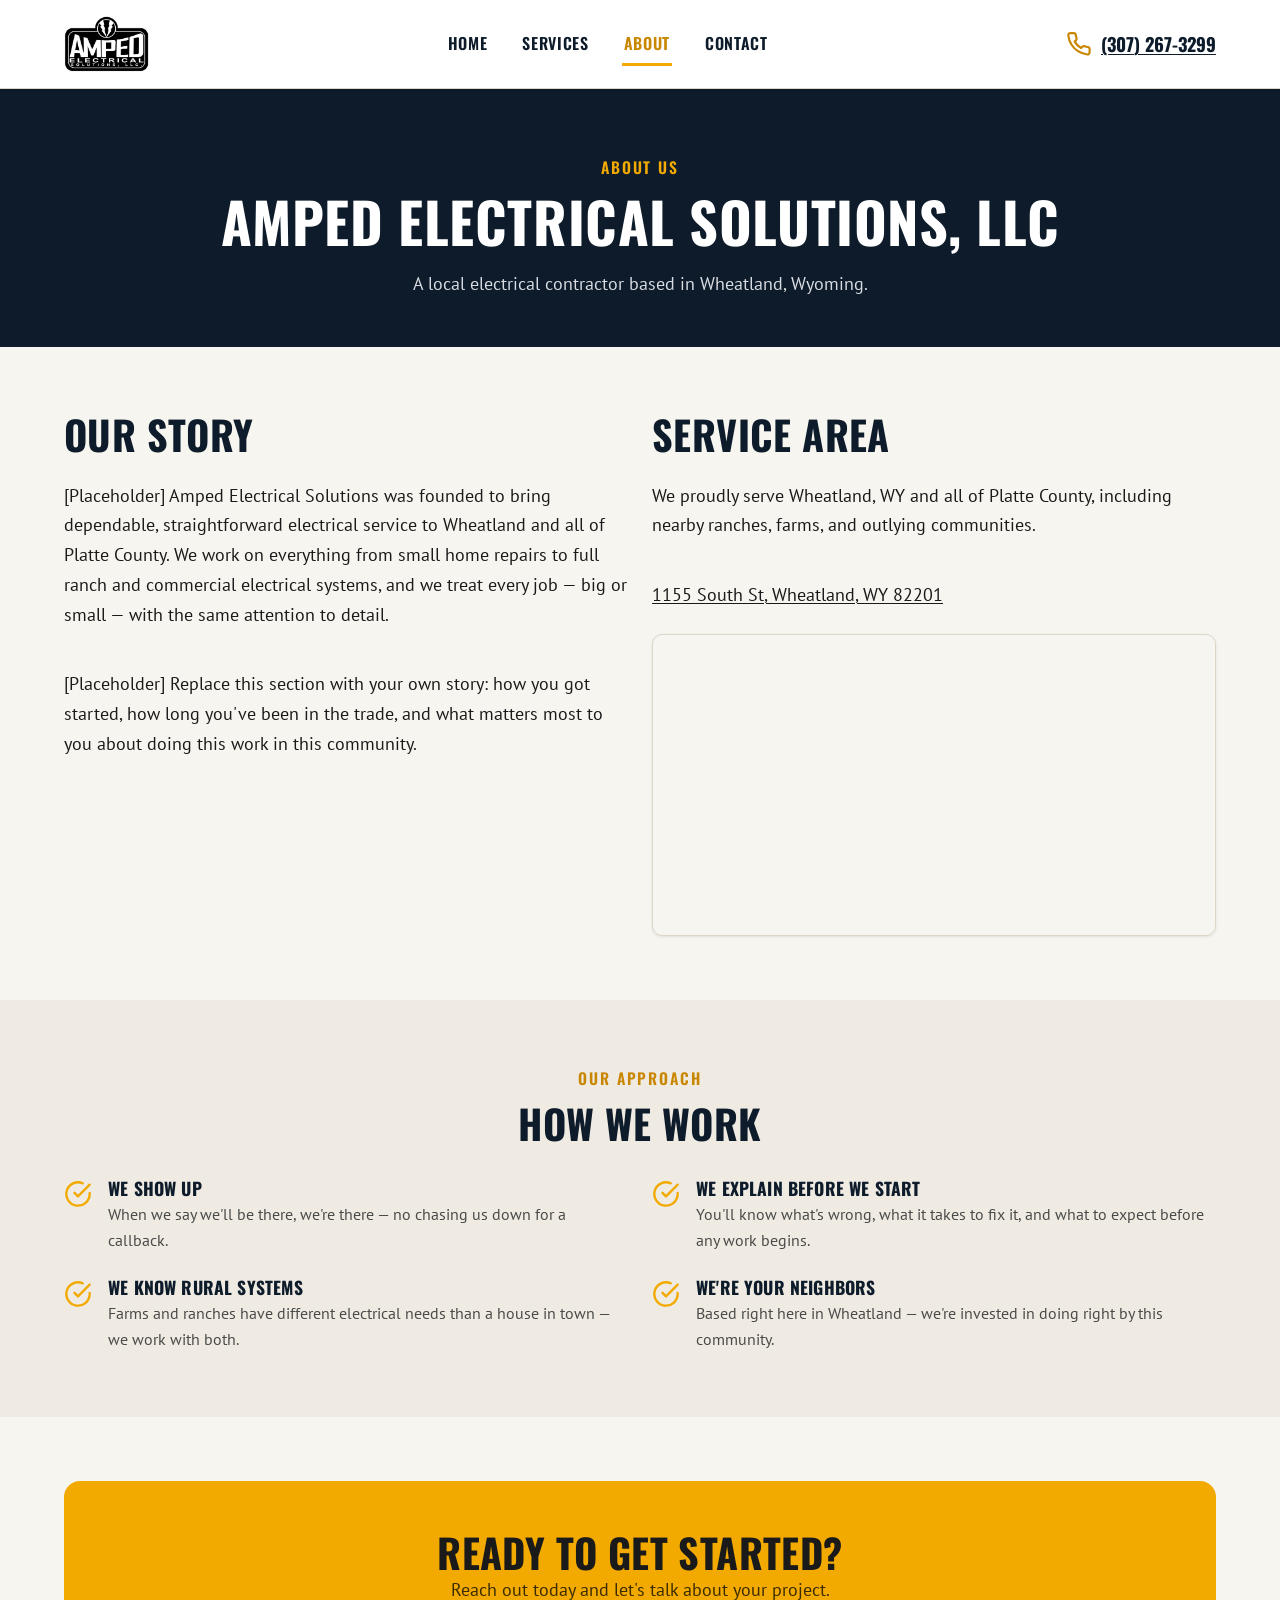
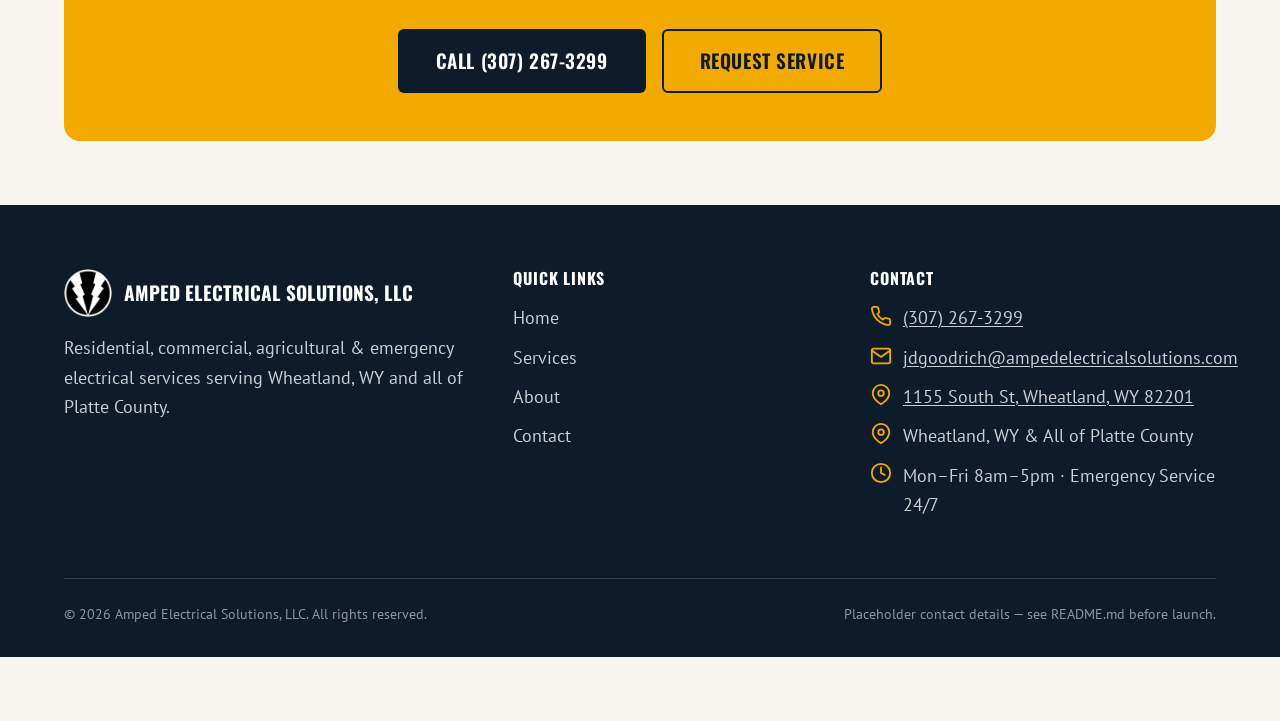
==== commit a6cda353: "Update contact email to jdgoodrich@ampedelectricalsolutions.com" ====
--- a/about.html
+++ b/about.html
@@ -175,7 +175,7 @@
           </div>
           <div class="footer-contact-item">
             <svg viewBox="0 0 24 24" fill="none" stroke="currentColor" stroke-width="2" stroke-linecap="round" stroke-linejoin="round" aria-hidden="true"><rect x="2" y="4" width="20" height="16" rx="2"/><path d="M22 6l-10 7L2 6"/></svg>
-            <a href="mailto:info@ampedelectricalsolutions.com">info@ampedelectricalsolutions.com</a>
+            <a href="mailto:jdgoodrich@ampedelectricalsolutions.com">jdgoodrich@ampedelectricalsolutions.com</a>
           </div>
           <div class="footer-contact-item">
             <svg viewBox="0 0 24 24" fill="none" stroke="currentColor" stroke-width="2" stroke-linecap="round" stroke-linejoin="round" aria-hidden="true"><path d="M21 10c0 7-9 12-9 12s-9-5-9-12a9 9 0 0 1 18 0z"/><circle cx="12" cy="10" r="3"/></svg>
--- a/assets/css/styles.css
+++ b/assets/css/styles.css
@@ -340,20 +340,16 @@
 .hero-badge svg { width: 1.5em; height: 1.5em; color: var(--color-amber); flex-shrink: 0; }
 
 .hero-art {
-  background: var(--color-navy-light);
-  border: 1px solid rgba(255,255,255,0.12);
-  border-radius: var(--radius-lg);
-  aspect-ratio: 4/3;
   display: flex;
   align-items: center;
   justify-content: center;
-  padding: var(--space-4);
-}
-.hero-art img { max-height: 220px; width: auto; }
+}
+.hero-art img { max-height: 260px; width: auto; }
 
 @media (max-width: 900px) {
+  .hero { padding-block: var(--space-5) var(--space-5); }
   .hero .container { grid-template-columns: 1fr; }
-  .hero-art { order: -1; max-width: 320px; margin-inline: auto; }
+  .hero-art img { max-height: 130px; }
 }
 
 /* ---------- Cards / Services ---------- */
